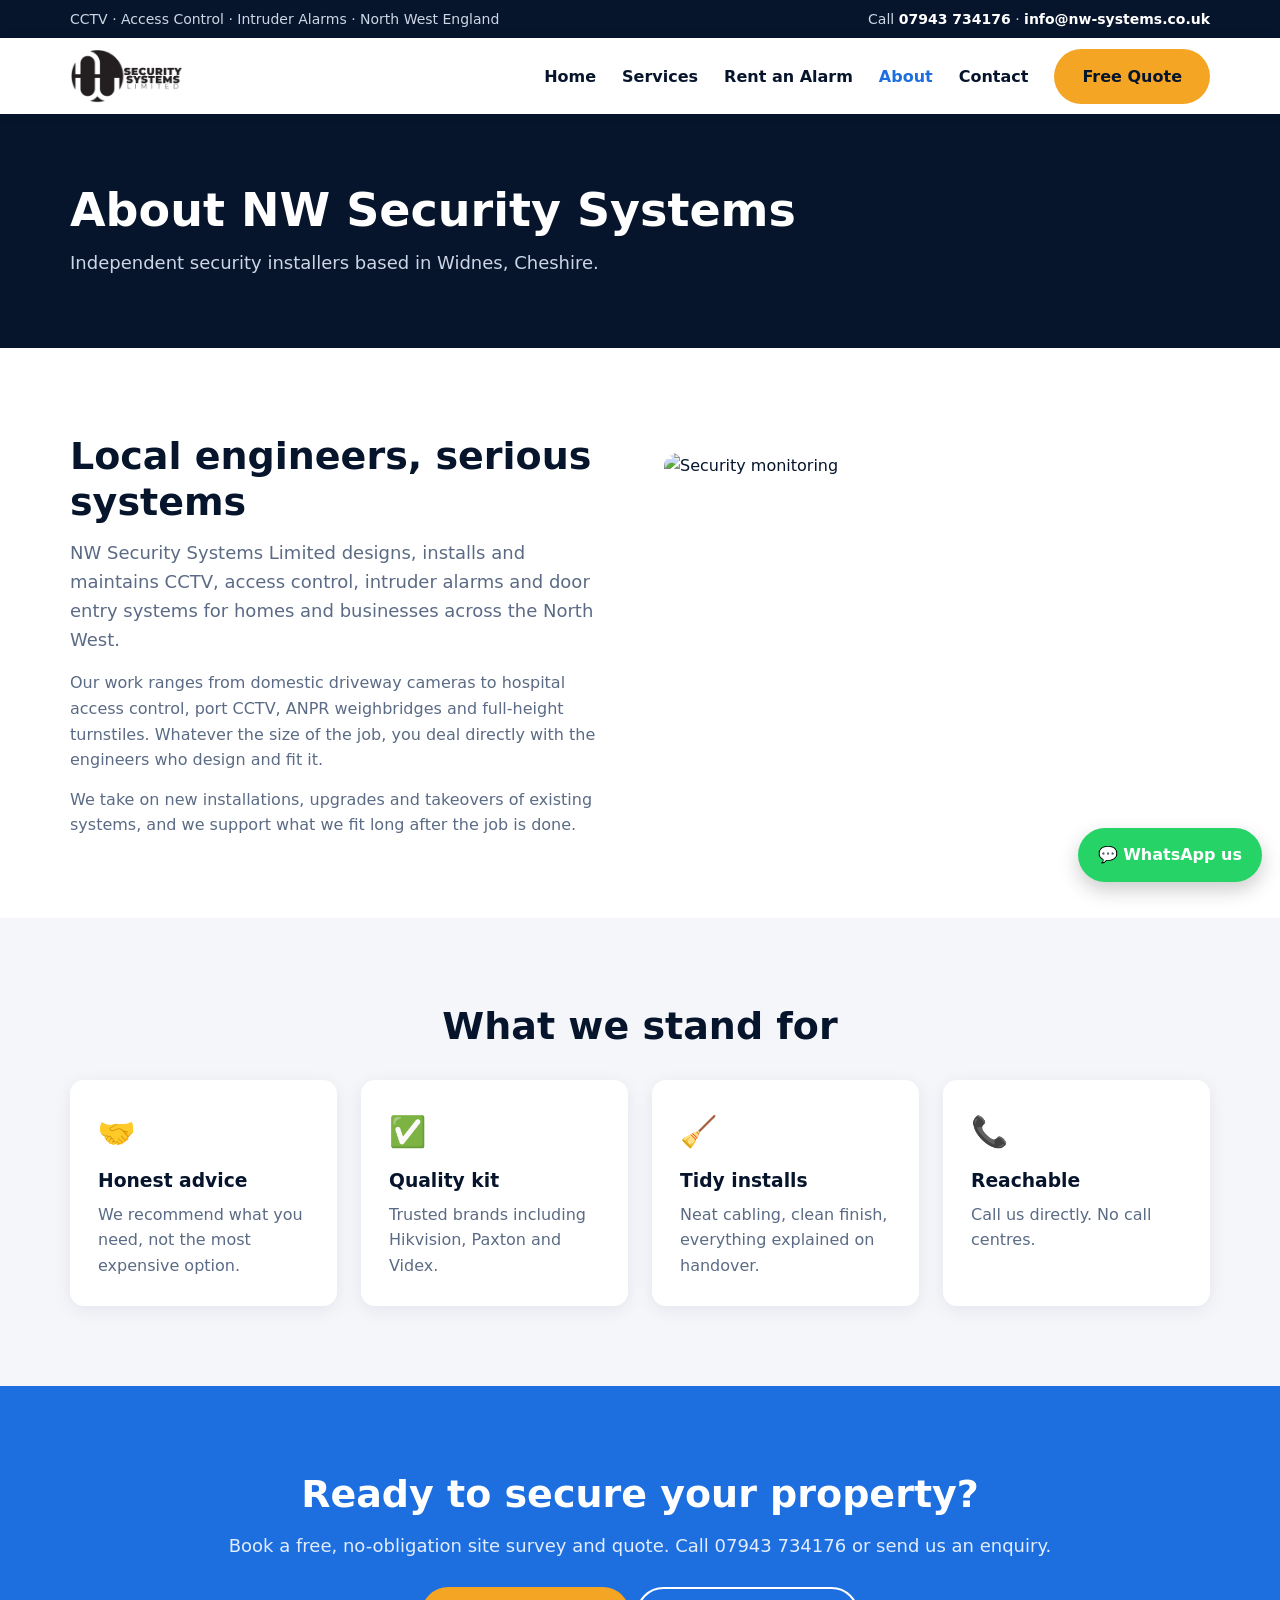
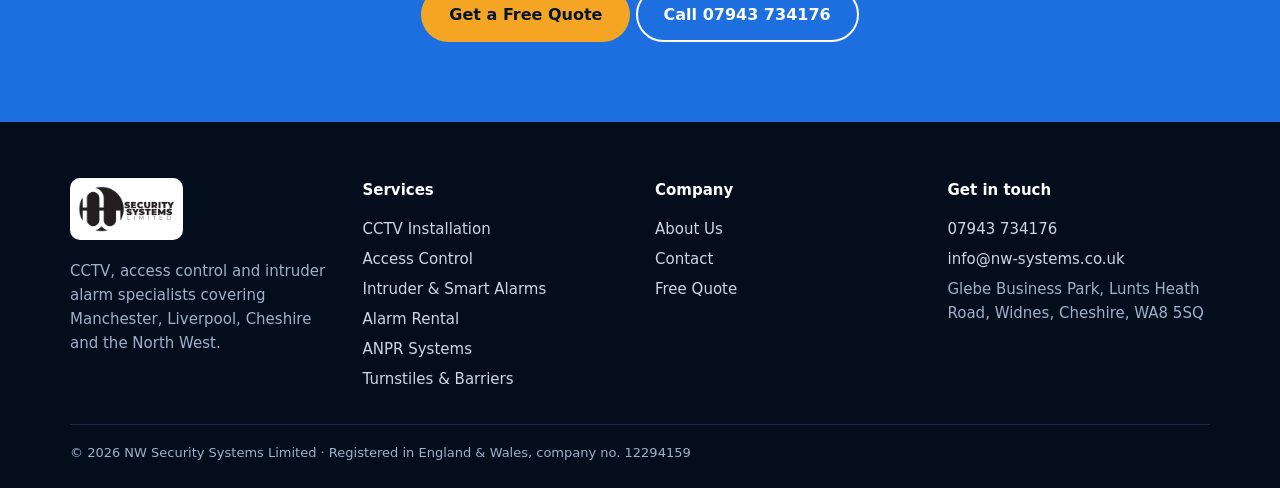
==== about.html @ 07d81eea "New NW Security Systems website with alarm subscription page Co-Authored-By: Claude Opus 5.5 <norepl" ====
<!DOCTYPE html>
<html lang="en-GB">
<head>
<meta charset="utf-8">
<meta name="viewport" content="width=device-width,initial-scale=1">
<title>About Us | NW Security Systems</title>
<meta name="description" content="NW Security Systems Limited – independent CCTV, access control and alarm installers based in Widnes, Cheshire.">
<meta property="og:title" content="About Us | NW Security Systems">
<meta property="og:description" content="NW Security Systems Limited – independent CCTV, access control and alarm installers based in Widnes, Cheshire.">
<link rel="icon" href="assets/logo.png">
<link rel="stylesheet" href="assets/style.css">
</head>
<body>
<div class="topbar"><div class="wrap"><span>CCTV · Access Control · Intruder Alarms · North West England</span><span>Call <a href="tel:+447943734176">07943 734176</a> · <a href="mailto:info@nw-systems.co.uk">info@nw-systems.co.uk</a></span></div></div>
<header class="site"><div class="wrap">
<a href="index.html"><img src="assets/logo.png" alt="NW Security Systems logo"></a>
<button class="menu-toggle" aria-label="Menu" onclick="document.querySelector('nav').classList.toggle('open')">☰</button>
<nav><ul><li><a href="index.html">Home</a></li><li><a href="services.html">Services</a></li><li><a href="alarm-rental.html">Rent an Alarm</a></li><li><a href="about.html" style="color:var(--blue)">About</a></li><li><a href="contact.html">Contact</a></li><li><a class="btn btn-primary" href="contact.html#quote">Free Quote</a></li></ul></nav>
</div></header>
<main>
<div class="page-hero"><div class="wrap"><h1>About NW Security Systems</h1><p>Independent security installers based in Widnes, Cheshire.</p></div></div>
<section class="white"><div class="wrap" style="display:grid;grid-template-columns:repeat(auto-fit,minmax(300px,1fr));gap:48px;align-items:center">
<div><h2>Local engineers, serious systems</h2>
<p class="lead" style="margin-bottom:16px">NW Security Systems Limited designs, installs and maintains CCTV, access control, intruder alarms and door entry systems for homes and businesses across the North West.</p>
<p style="color:var(--muted);margin-bottom:14px">Our work ranges from domestic driveway cameras to hospital access control, port CCTV, ANPR weighbridges and full-height turnstiles. Whatever the size of the job, you deal directly with the engineers who design and fit it.</p>
<p style="color:var(--muted)">We take on new installations, upgrades and takeovers of existing systems, and we support what we fit long after the job is done.</p></div>
<img src="https://images.unsplash.com/photo-1605810230434-7631ac76ec81?auto=format&fit=crop&w=900&q=60" alt="Security monitoring" style="border-radius:var(--radius);height:360px;object-fit:cover;width:100%">
</div></section>
<section><div class="wrap center"><h2>What we stand for</h2><div class="grid g4" style="text-align:left;margin-top:30px">
<div class="icon-card"><div class="ic">🤝</div><h3>Honest advice</h3><p>We recommend what you need, not the most expensive option.</p></div>
<div class="icon-card"><div class="ic">✅</div><h3>Quality kit</h3><p>Trusted brands including Hikvision, Paxton and Videx.</p></div>
<div class="icon-card"><div class="ic">🧹</div><h3>Tidy installs</h3><p>Neat cabling, clean finish, everything explained on handover.</p></div>
<div class="icon-card"><div class="ic">📞</div><h3>Reachable</h3><p>Call us directly. No call centres.</p></div>
</div></div></section>
<section class="cta"><div class="wrap"><h2>Ready to secure your property?</h2>
<p>Book a free, no-obligation site survey and quote. Call 07943 734176 or send us an enquiry.</p>
<a class="btn btn-primary" href="contact.html#quote">Get a Free Quote</a> <a class="btn btn-ghost" href="tel:+447943734176">Call 07943 734176</a></div></section>
</main>
<footer><div class="wrap">
<div class="cols">
<div><div class="logo"><img src="assets/logo.png" alt="NW Security Systems"></div>
<p>CCTV, access control and intruder alarm specialists covering Manchester, Liverpool, Cheshire and the North West.</p></div>
<div><h4>Services</h4><ul>
<li><a href="services.html#cctv">CCTV Installation</a></li><li><a href="services.html#access">Access Control</a></li>
<li><a href="services.html#alarms">Intruder &amp; Smart Alarms</a></li><li><a href="alarm-rental.html">Alarm Rental</a></li>
<li><a href="services.html#anpr">ANPR Systems</a></li><li><a href="services.html#turnstiles">Turnstiles &amp; Barriers</a></li></ul></div>
<div><h4>Company</h4><ul><li><a href="about.html">About Us</a></li><li><a href="contact.html">Contact</a></li><li><a href="contact.html#quote">Free Quote</a></li></ul></div>
<div><h4>Get in touch</h4><ul>
<li><a href="tel:+447943734176">07943 734176</a></li><li><a href="mailto:info@nw-systems.co.uk">info@nw-systems.co.uk</a></li>
<li>Glebe Business Park, Lunts Heath Road, Widnes, Cheshire, WA8 5SQ</li></ul></div>
</div>
<div class="legal">© <span id="yr"></span> NW Security Systems Limited · Registered in England &amp; Wales, company no. 12294159</div>
</div></footer>
<a class="wa" href="https://wa.me/447943734176" target="_blank" rel="noopener">💬 WhatsApp us</a>
<script>document.getElementById('yr').textContent=new Date().getFullYear()</script>
</body>
</html>
---- assets/style.css ----
:root{--navy:#07152c;--navy2:#0d2347;--blue:#1d6fe0;--accent:#f5a524;--bg:#f4f6fa;--text:#07152c;--muted:#5b6b85;--white:#fff;--radius:14px}
*{box-sizing:border-box;margin:0;padding:0}
body{font-family:system-ui,-apple-system,"Segoe UI",Roboto,Arial,sans-serif;color:var(--text);background:var(--bg);line-height:1.6}
img{max-width:100%;display:block}
a{color:var(--blue);text-decoration:none}
.wrap{max-width:1180px;margin:0 auto;padding:0 20px}
/* header */
.topbar{background:var(--navy);color:#cdd6e6;font-size:14px}
.topbar .wrap{display:flex;justify-content:space-between;gap:12px;padding:8px 20px;flex-wrap:wrap}
.topbar a{color:#fff;font-weight:600}
header.site{background:#fff;position:sticky;top:0;z-index:50;box-shadow:0 2px 12px rgba(7,21,44,.08)}
header.site .wrap{display:flex;align-items:center;justify-content:space-between;height:76px}
header.site img{height:54px;width:auto}
nav ul{display:flex;gap:26px;list-style:none;align-items:center}
nav a{color:var(--text);font-weight:600}
nav a:hover{color:var(--blue)}
.btn{display:inline-block;padding:13px 26px;border-radius:999px;font-weight:700;border:2px solid transparent;cursor:pointer;font-size:16px}
.btn-primary{background:var(--accent);color:var(--navy)}
.btn-primary:hover{filter:brightness(1.07)}
.btn-ghost{border-color:#fff;color:#fff}
.btn-blue{background:var(--blue);color:#fff}
.menu-toggle{display:none;background:none;border:0;font-size:30px;color:var(--navy);cursor:pointer}
@media(max-width:900px){
 nav{display:none;position:absolute;top:76px;left:0;right:0;background:#fff;box-shadow:0 10px 20px rgba(0,0,0,.08)}
 nav.open{display:block}
 nav ul{flex-direction:column;padding:16px 20px;gap:14px;align-items:flex-start}
 .menu-toggle{display:block}
}
/* hero */
.hero{position:relative;color:#fff;background:linear-gradient(100deg,rgba(7,21,44,.94) 35%,rgba(7,21,44,.55)),url("https://images.unsplash.com/photo-1557597774-9d273605dfa9?auto=format&fit=crop&w=1920&q=80") center/cover}
.hero .wrap{padding:110px 20px 120px}
.hero h1{font-size:clamp(34px,5vw,56px);line-height:1.1;max-width:720px;margin-bottom:18px}
.hero p{font-size:19px;max-width:620px;color:#d7e0ee;margin-bottom:30px}
.hero .actions{display:flex;gap:14px;flex-wrap:wrap}
.badges{display:flex;gap:28px;margin-top:40px;flex-wrap:wrap;font-weight:600;color:#fff}
.badges span::before{content:"✓ ";color:var(--accent)}
.page-hero{background:var(--navy);color:#fff}
.page-hero .wrap{padding:70px 20px}
.page-hero h1{font-size:clamp(30px,4vw,46px);line-height:1.15;margin-bottom:12px}
.page-hero p{color:#cdd6e6;max-width:680px;font-size:18px}
/* sections */
section{padding:80px 0}
.eyebrow{color:var(--blue);font-weight:700;text-transform:uppercase;letter-spacing:.08em;font-size:13px}
h2{font-size:clamp(26px,3.4vw,38px);line-height:1.2;margin:6px 0 14px}
.lead{color:var(--muted);max-width:720px;font-size:18px;margin-bottom:40px}
.center{text-align:center}.center .lead{margin-left:auto;margin-right:auto}
.grid{display:grid;gap:24px}
.g3{grid-template-columns:repeat(auto-fill,minmax(300px,1fr))}
.g4{grid-template-columns:repeat(auto-fill,minmax(240px,1fr))}
.card{background:#fff;border-radius:var(--radius);overflow:hidden;box-shadow:0 4px 18px rgba(7,21,44,.07);display:flex;flex-direction:column}
.card img{height:180px;object-fit:cover;width:100%}
.card .body{padding:22px}
.card h3{font-size:20px;margin-bottom:6px}
.card p{color:var(--muted)}
.icon-card{background:#fff;border-radius:var(--radius);padding:28px;box-shadow:0 4px 18px rgba(7,21,44,.07)}
.icon-card .ic{font-size:30px;margin-bottom:10px}
.icon-card h3{margin-bottom:6px}
.icon-card p{color:var(--muted)}
.dark{background:var(--navy);color:#fff}
.dark .lead,.dark p{color:#cdd6e6}
.white{background:#fff}
/* rental offer */
.offer{background:linear-gradient(135deg,var(--navy) 0%,var(--navy2) 60%,#163a74 100%);color:#fff;border-radius:22px;padding:48px;display:grid;grid-template-columns:1.1fr 1fr;gap:40px;align-items:center;position:relative;overflow:hidden}
.offer::after{content:"";position:absolute;right:-120px;top:-120px;width:360px;height:360px;border-radius:50%;background:rgba(245,165,36,.15)}
.offer h2{color:#fff}
.price{display:inline-block;background:#fff;color:var(--navy);border-radius:16px;padding:14px 26px;margin:10px 0 22px}
.price small{display:block;font-weight:700;color:var(--muted);font-size:13px;text-transform:uppercase}
.price strong{font-size:52px;line-height:1}
.price span{font-weight:700;color:var(--blue)}
.ticks{list-style:none;background:rgba(255,255,255,.07);border-radius:16px;padding:24px 26px;position:relative;z-index:1}
.ticks li{padding:7px 0 7px 30px;position:relative;font-size:17px}
.ticks li::before{content:"✓";position:absolute;left:0;color:var(--accent);font-weight:900}
@media(max-width:820px){.offer{grid-template-columns:1fr;padding:32px 24px}}
/* plans */
.plans{display:grid;gap:24px;grid-template-columns:repeat(auto-fit,minmax(280px,1fr))}
.plan{background:#fff;border-radius:var(--radius);padding:32px;box-shadow:0 4px 18px rgba(7,21,44,.07);border:2px solid transparent}
.plan.featured{border-color:var(--accent)}
.plan h3{font-size:22px}
.plan .p{font-size:40px;font-weight:800;margin:10px 0}
.plan .p small{font-size:16px;color:var(--muted);font-weight:600}
.plan ul{list-style:none;margin:16px 0 24px}
.plan li{padding:6px 0 6px 26px;position:relative;color:var(--muted)}
.plan li::before{content:"✓";position:absolute;left:0;color:var(--blue);font-weight:800}
/* misc */
.chips{display:flex;flex-wrap:wrap;gap:10px;justify-content:center}
.chips span{background:#fff;border-radius:999px;padding:8px 16px;font-weight:600;box-shadow:0 2px 8px rgba(7,21,44,.06)}
details{background:#fff;border-radius:12px;padding:18px 22px;margin-bottom:12px;box-shadow:0 2px 10px rgba(7,21,44,.05)}
summary{font-weight:700;cursor:pointer;font-size:17px}
details p{margin-top:10px;color:var(--muted)}
.cta{background:var(--blue);color:#fff;text-align:center}
.cta p{color:#e3ecfb;font-size:18px;margin-bottom:26px}
.steps{counter-reset:s;display:grid;gap:24px;grid-template-columns:repeat(auto-fit,minmax(220px,1fr))}
.step{background:#fff;border-radius:var(--radius);padding:28px;box-shadow:0 4px 18px rgba(7,21,44,.07)}
.step::before{counter-increment:s;content:counter(s);display:inline-grid;place-items:center;width:40px;height:40px;border-radius:50%;background:var(--accent);font-weight:800;margin-bottom:12px}
/* form */
form.quote{background:#fff;border-radius:var(--radius);padding:32px;box-shadow:0 4px 18px rgba(7,21,44,.07);display:grid;gap:16px}
form.quote label{font-weight:600;font-size:15px;display:grid;gap:6px}
form.quote input,form.quote select,form.quote textarea{font:inherit;padding:12px 14px;border:1px solid #cfd8e6;border-radius:10px;background:#fbfcfe}
.two{display:grid;grid-template-columns:1fr 1fr;gap:16px}
@media(max-width:640px){.two{grid-template-columns:1fr}}
.contact-grid{display:grid;grid-template-columns:1fr 1.3fr;gap:40px}
@media(max-width:860px){.contact-grid{grid-template-columns:1fr}}
.info p{margin-bottom:14px}
/* footer */
footer{background:#040d1c;color:#9fb0c9;padding:56px 0 24px;font-size:15px}
footer .cols{display:grid;gap:30px;grid-template-columns:repeat(auto-fit,minmax(200px,1fr));margin-bottom:30px}
footer h4{color:#fff;margin-bottom:12px}
footer a{color:#cdd6e6}
footer ul{list-style:none}
footer li{padding:3px 0}
footer .logo{background:#fff;border-radius:10px;padding:8px;display:inline-block;margin-bottom:12px}
footer .logo img{height:46px}
.legal{border-top:1px solid #1b2a44;padding-top:18px;font-size:13px}
.wa{position:fixed;right:18px;bottom:18px;background:#25d366;color:#fff;border-radius:999px;padding:14px 20px;font-weight:700;box-shadow:0 8px 20px rgba(0,0,0,.2);z-index:60}
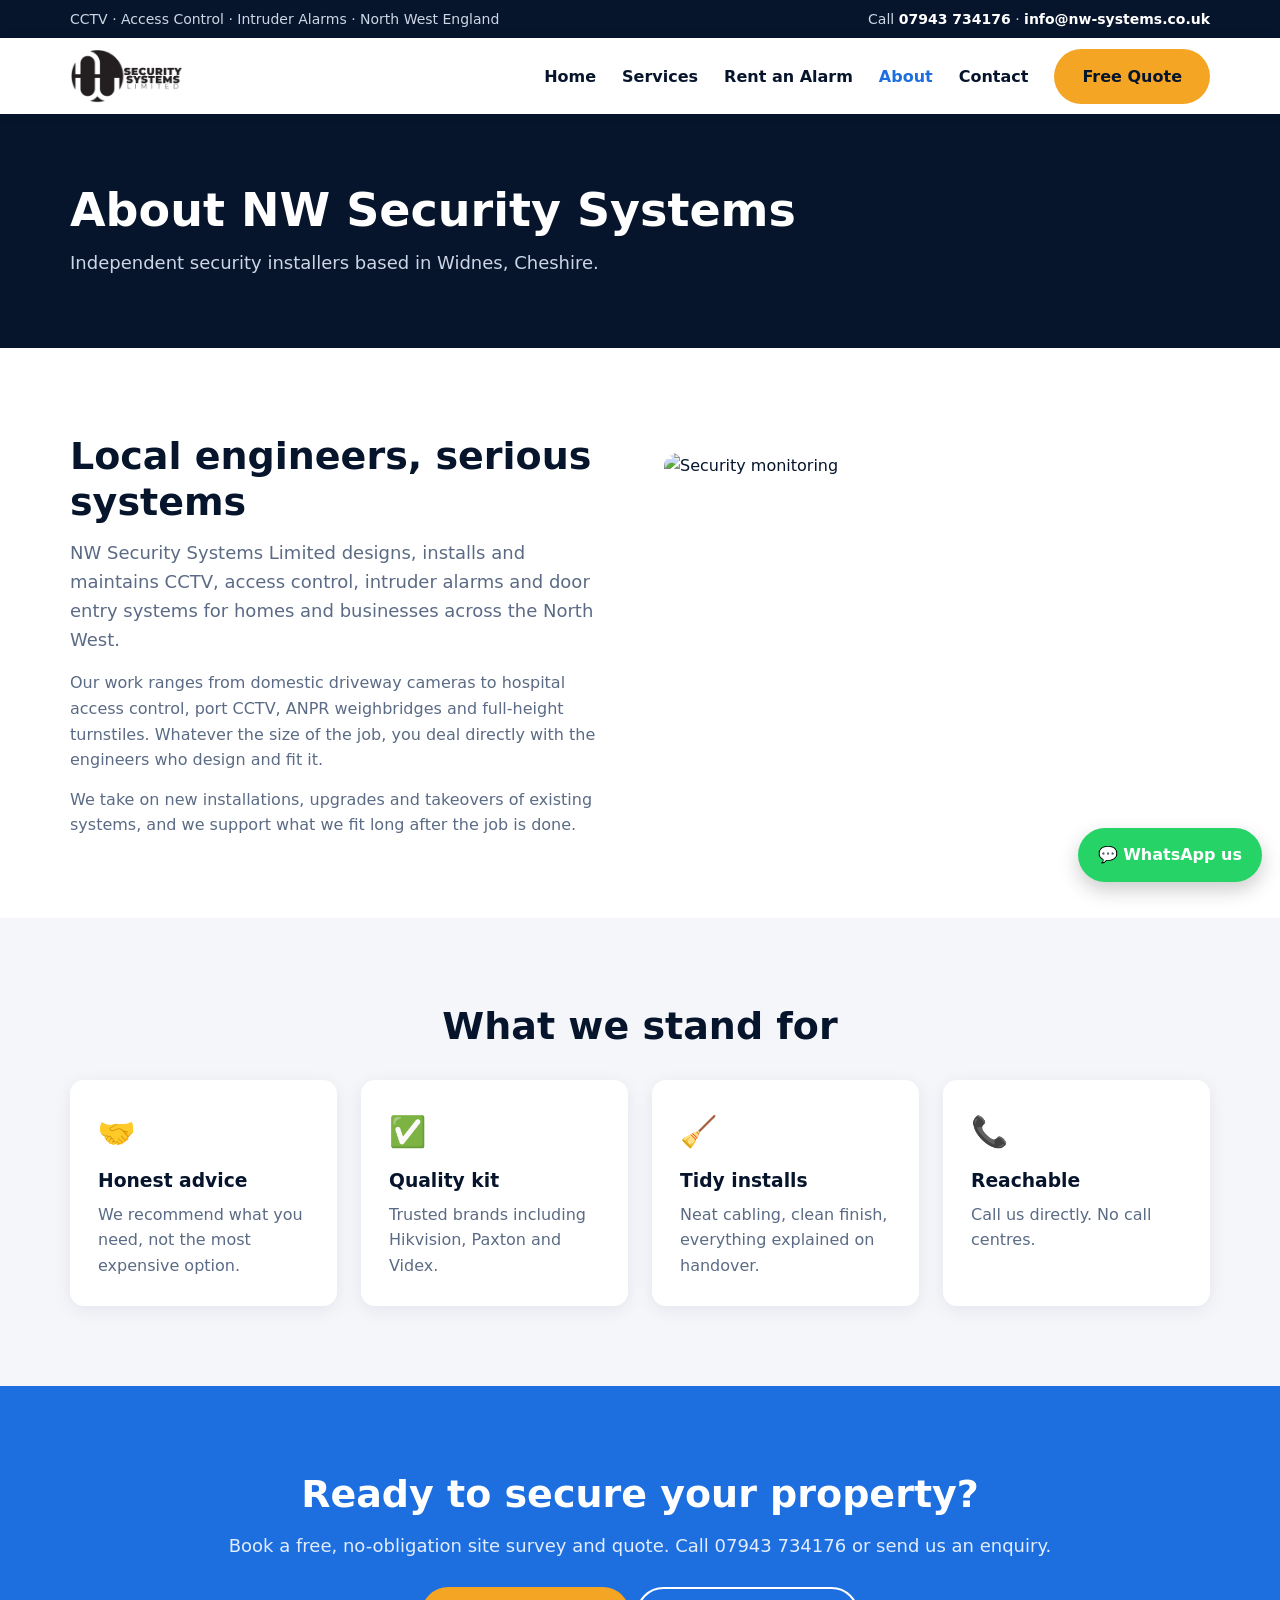
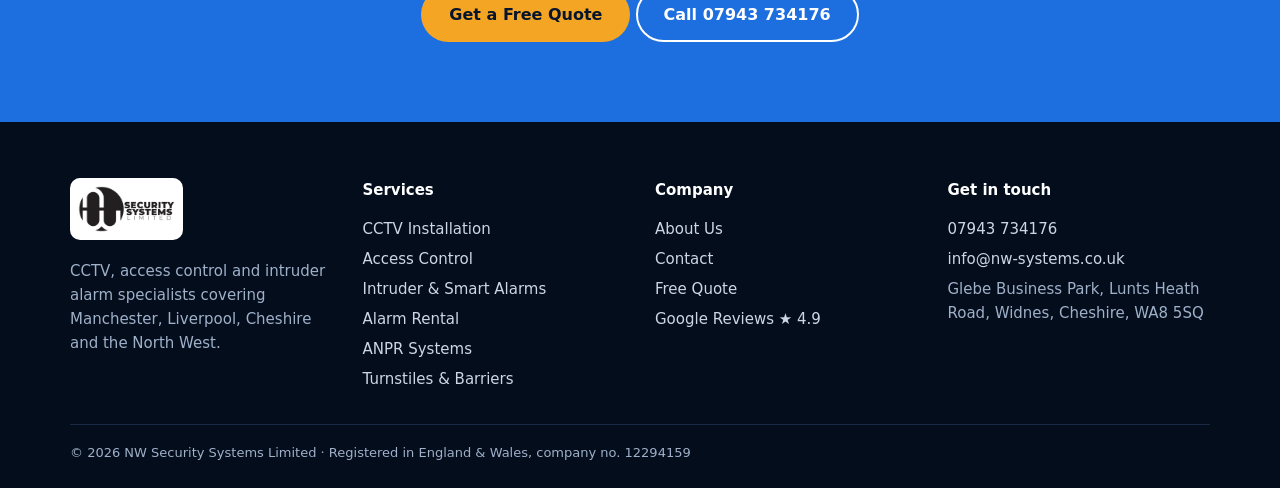
==== commit 2e7415d3: "Google photos gallery, reviews section, local SEO schema, sitemap Co-Authored-By: Claude Opus 5.5 <n" ====
--- a/about.html
+++ b/about.html
@@ -8,6 +8,10 @@
 <meta property="og:title" content="About Us | NW Security Systems">
 <meta property="og:description" content="NW Security Systems Limited – independent CCTV, access control and alarm installers based in Widnes, Cheshire.">
 <link rel="icon" href="assets/logo.png">
+<link rel="canonical" href="https://nw-systems.co.uk/about.html">
+<meta name="geo.region" content="GB-HAL"><meta name="geo.placename" content="Widnes">
+<script type="application/ld+json">{"@context":"https://schema.org","@type":"HomeAndConstructionBusiness","additionalType":"https://en.wikipedia.org/wiki/Security_alarm","name":"NW Security Systems Limited","url":"https://nw-systems.co.uk/","logo":"https://nw-systems.co.uk/assets/logo.png","image":"https://nw-systems.co.uk/assets/logo.png","telephone":"+447943734176","email":"info@nw-systems.co.uk","address":{"@type":"PostalAddress","streetAddress":"Glebe Business Park, Lunts Heath Road","addressLocality":"Widnes","addressRegion":"Cheshire","postalCode":"WA8 5SQ","addressCountry":"GB"},"geo":{"@type":"GeoCoordinates","latitude":53.3864723,"longitude":-2.7189294},"openingHoursSpecification":[{"@type":"OpeningHoursSpecification","dayOfWeek":["Monday","Tuesday","Wednesday","Thursday","Friday"],"opens":"08:00","closes":"18:00"}],"areaServed":["Widnes","Runcorn","Warrington","St Helens","Liverpool","Manchester","Chester","Cheshire","Merseyside","Greater Manchester","Lancashire"],"sameAs":["https://www.google.com/maps?cid=2448522739939679318"],"priceRange":"££","description":"CCTV, access control, intruder alarm and door entry installers covering Cheshire, Merseyside, Manchester and the North West."}</script>
+
 <link rel="stylesheet" href="assets/style.css">
 </head>
 <body>
@@ -44,7 +48,7 @@
 <li><a href="services.html#cctv">CCTV Installation</a></li><li><a href="services.html#access">Access Control</a></li>
 <li><a href="services.html#alarms">Intruder &amp; Smart Alarms</a></li><li><a href="alarm-rental.html">Alarm Rental</a></li>
 <li><a href="services.html#anpr">ANPR Systems</a></li><li><a href="services.html#turnstiles">Turnstiles &amp; Barriers</a></li></ul></div>
-<div><h4>Company</h4><ul><li><a href="about.html">About Us</a></li><li><a href="contact.html">Contact</a></li><li><a href="contact.html#quote">Free Quote</a></li></ul></div>
+<div><h4>Company</h4><ul><li><a href="about.html">About Us</a></li><li><a href="contact.html">Contact</a></li><li><a href="contact.html#quote">Free Quote</a></li><li><a href="https://www.google.com/maps?cid=2448522739939679318" target="_blank" rel="noopener">Google Reviews ★ 4.9</a></li></ul></div>
 <div><h4>Get in touch</h4><ul>
 <li><a href="tel:+447943734176">07943 734176</a></li><li><a href="mailto:info@nw-systems.co.uk">info@nw-systems.co.uk</a></li>
 <li>Glebe Business Park, Lunts Heath Road, Widnes, Cheshire, WA8 5SQ</li></ul></div>
--- a/assets/style.css
+++ b/assets/style.css
@@ -112,3 +112,22 @@
 footer .logo img{height:46px}
 .legal{border-top:1px solid #1b2a44;padding-top:18px;font-size:13px}
 .wa{position:fixed;right:18px;bottom:18px;background:#25d366;color:#fff;border-radius:999px;padding:14px 20px;font-weight:700;box-shadow:0 8px 20px rgba(0,0,0,.2);z-index:60}
+.stats{display:grid;grid-template-columns:repeat(4,minmax(0,1fr));gap:18px;margin-top:44px;max-width:760px}
+.stats div{border-left:3px solid var(--accent);padding-left:14px}
+.stats strong{display:block;font-size:32px;line-height:1.1}
+.stats span{color:#cdd6e6;font-size:14px}
+@media(max-width:640px){.stats{grid-template-columns:repeat(2,1fr)}}
+.mini{list-style:none;margin:12px 0 16px}
+.mini li{padding:3px 0 3px 22px;position:relative;color:var(--text);font-size:15px}
+.mini li::before{content:"✓";position:absolute;left:0;color:var(--blue);font-weight:800}
+.card .body{display:flex;flex-direction:column;flex:1}
+.more{margin-top:auto;font-weight:700}
+@media(max-width:640px){.topbar .wrap>span:first-child{display:none}}
+.trust{background:#fff;border-bottom:1px solid #e3e8f1}
+.trust .wrap{display:flex;flex-wrap:wrap;justify-content:space-around;gap:14px 28px;padding:20px;font-weight:700;font-size:15px}
+.gallery{display:grid;grid-template-columns:repeat(4,1fr);gap:12px}
+.gallery img{width:100%;height:220px;object-fit:cover;border-radius:12px}
+@media(max-width:760px){.gallery{grid-template-columns:repeat(2,1fr)}.gallery img{height:150px}}
+.rating{display:flex;align-items:center;justify-content:center;gap:12px;flex-wrap:wrap;margin-top:6px}
+.rating strong{font-size:52px;line-height:1}
+.stars{color:#fbbc04;font-size:22px;letter-spacing:2px}
